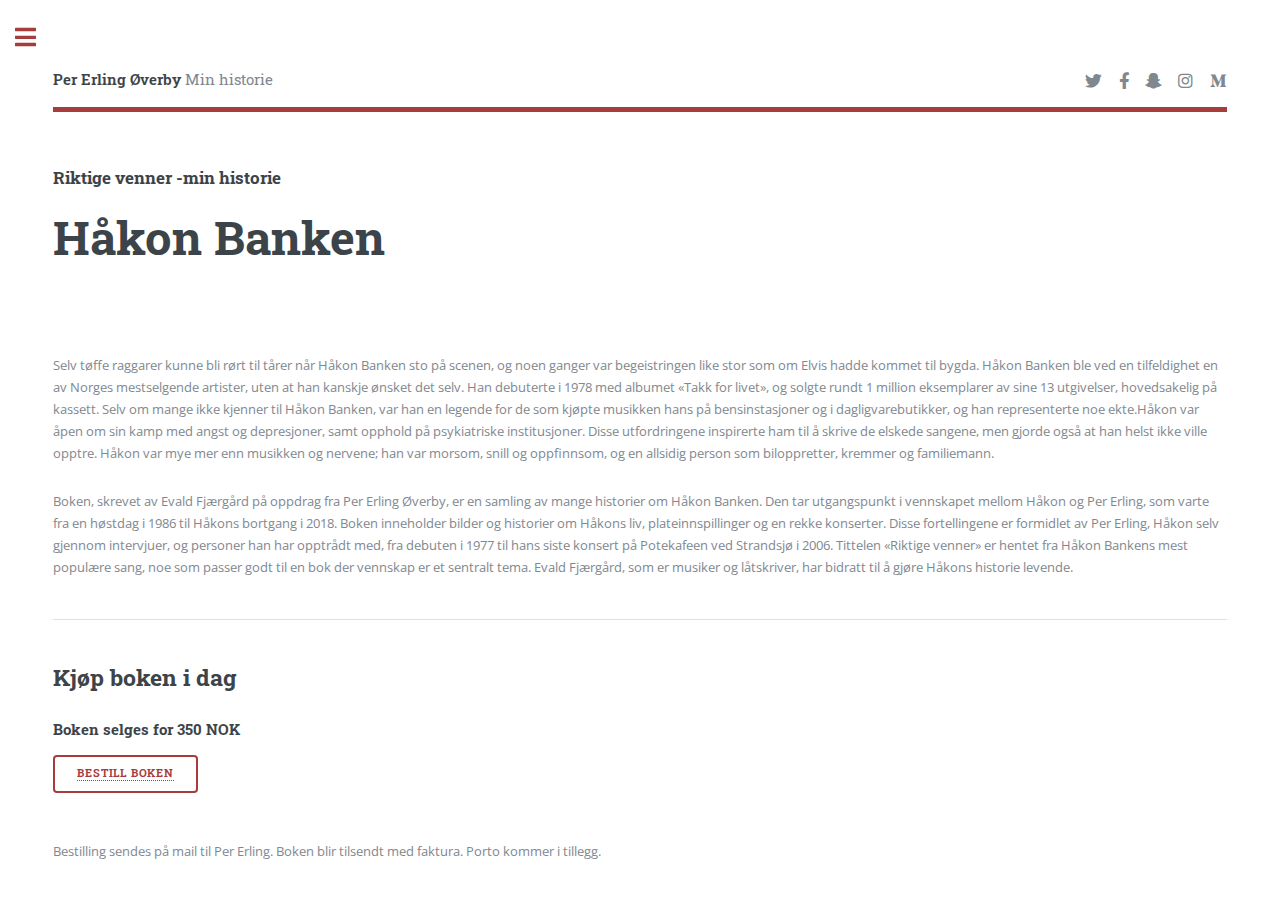
==== bok.html @ 3d4f1fcb "content" ====
<!DOCTYPE html>
<!--
	Editorial by HTML5 UP
	html5up.net | @ajlkn
	Free for personal and commercial use under the CCA 3.0 license (html5up.net/license)
-->
<html>
  <head>
    <title>Riktige venner - min historie</title>
    <meta charset="utf-8" />
    <meta
      name="viewport"
      content="width=device-width, initial-scale=1, user-scalable=no"
    />
    <link rel="stylesheet" href="assets/css/main.css" />
    <script src="./assets/js/header.js"></script>
  </head>
  <body class="is-preload">
    <!-- Wrapper -->
    <div id="wrapper">
      <!-- Main -->
      <div id="main">
        <div class="inner">
          <!-- Header -->
          <header id="header">
            <a href="index.html" class="logo"
              ><strong>Per Erling Øverby </strong> Min historie</a
            >
            <ul class="icons">
              <li>
                <a href="#" class="icon brands fa-twitter"
                  ><span class="label">Twitter</span></a
                >
              </li>
              <li>
                <a href="#" class="icon brands fa-facebook-f"
                  ><span class="label">Facebook</span></a
                >
              </li>
              <li>
                <a href="#" class="icon brands fa-snapchat-ghost"
                  ><span class="label">Snapchat</span></a
                >
              </li>
              <li>
                <a href="#" class="icon brands fa-instagram"
                  ><span class="label">Instagram</span></a
                >
              </li>
              <li>
                <a href="#" class="icon brands fa-medium-m"
                  ><span class="label">Medium</span></a
                >
              </li>
            </ul>
          </header>

          <!-- Content -->
          <section>
            <header class="main">
              <h3>Riktige venner -min historie</h3>
              <h1>Håkon Banken</h1>
            </header>

            <span style="width: 40%" class="image main"
              ><img
                style="width: 100%"
                src="https://www.norli.no/media/catalog/product/9/7/9788269288001_1.jpg?auto=webp&format=pjpg&width=728&height=910&fit=cover"
                alt=""
            /></span>

            <p>
              Selv tøffe raggarer kunne bli rørt til tårer når Håkon Banken sto
              på scenen, og noen ganger var begeistringen like stor som om Elvis
              hadde kommet til bygda. Håkon Banken ble ved en tilfeldighet en av
              Norges mestselgende artister, uten at han kanskje ønsket det selv.
              Han debuterte i 1978 med albumet «Takk for livet», og solgte rundt
              1 million eksemplarer av sine 13 utgivelser, hovedsakelig på
              kassett. Selv om mange ikke kjenner til Håkon Banken, var han en
              legende for de som kjøpte musikken hans på bensinstasjoner og i
              dagligvarebutikker, og han representerte noe ekte.Håkon var åpen
              om sin kamp med angst og depresjoner, samt opphold på psykiatriske
              institusjoner. Disse utfordringene inspirerte ham til å skrive de
              elskede sangene, men gjorde også at han helst ikke ville opptre.
              Håkon var mye mer enn musikken og nervene; han var morsom, snill
              og oppfinnsom, og en allsidig person som biloppretter, kremmer og
              familiemann.
            </p>
            <p>
              Boken, skrevet av Evald Fjærgård på oppdrag fra Per Erling Øverby,
              er en samling av mange historier om Håkon Banken. Den tar
              utgangspunkt i vennskapet mellom Håkon og Per Erling, som varte
              fra en høstdag i 1986 til Håkons bortgang i 2018. Boken inneholder
              bilder og historier om Håkons liv, plateinnspillinger og en rekke
              konserter. Disse fortellingene er formidlet av Per Erling, Håkon
              selv gjennom intervjuer, og personer han har opptrådt med, fra
              debuten i 1977 til hans siste konsert på Potekafeen ved Strandsjø
              i 2006. Tittelen «Riktige venner» er hentet fra Håkon Bankens mest
              populære sang, noe som passer godt til en bok der vennskap er et
              sentralt tema. Evald Fjærgård, som er musiker og låtskriver, har
              bidratt til å gjøre Håkons historie levende.
            </p>

            <hr class="major" />

            <h2>Kjøp boken i dag</h2>

            <h4>Boken selges for 350 NOK</h4>
            <button style="margin-bottom: 3rem" class="button">
              <a
                href="mailto:example@example.com?subject=Bokbestilling&body=Jeg%20bestiller%201%20eksemplar%20av%20boken.%0AFullt%20navn%3A%20%0ATelefon%3A%20%0AAdresse%3A%20"
                >Bestill boken</a
              >
            </button>
            <p>
              Bestilling sendes på mail til Per Erling. Boken blir tilsendt med
              faktura. Porto kommer i tillegg.
            </p>
          </section>
        </div>
      </div>

      <!-- Sidebar -->
      <div id="sidebar">
        <div class="inner">
          <custom-header></custom-header>
        </div>
      </div>
    </div>

    <!-- Scripts -->
    <script src="assets/js/jquery.min.js"></script>
    <script src="assets/js/browser.min.js"></script>
    <script src="assets/js/breakpoints.min.js"></script>
    <script src="assets/js/util.js"></script>
    <script src="assets/js/main.js"></script>
  </body>
</html>
---- assets/css/main.css ----
@import url(fontawesome-all.min.css);
@import url("https://fonts.googleapis.com/css?family=Open+Sans:400,600,400italic,600italic|Roboto+Slab:400,700");
/*
	Editorial by HTML5 UP
	html5up.net | @ajlkn
	Free for personal and commercial use under the CCA 3.0 license (html5up.net/license)
*/

:root {
  --primary-color: rgb(166, 60, 60);
}

html,
body,
div,
span,
applet,
object,
iframe,
h1,
h2,
h3,
h4,
h5,
h6,
p,
blockquote,
pre,
a,
abbr,
acronym,
address,
big,
cite,
code,
del,
dfn,
em,
img,
ins,
kbd,
q,
s,
samp,
small,
strike,
strong,
sub,
sup,
tt,
var,
b,
u,
i,
center,
dl,
dt,
dd,
ol,
ul,
li,
fieldset,
form,
label,
legend,
table,
caption,
tbody,
tfoot,
thead,
tr,
th,
td,
article,
aside,
canvas,
details,
embed,
figure,
figcaption,
footer,
header,
hgroup,
menu,
nav,
output,
ruby,
section,
summary,
time,
mark,
audio,
video {
  margin: 0;
  padding: 0;
  border: 0;
  font-size: 100%;
  font: inherit;
  vertical-align: baseline;
}

article,
aside,
details,
figcaption,
figure,
footer,
header,
hgroup,
menu,
nav,
section {
  display: block;
}

body {
  line-height: 1;
}

ol,
ul {
  list-style: none;
}

blockquote,
q {
  quotes: none;
}
blockquote:before,
blockquote:after,
q:before,
q:after {
  content: "";
  content: none;
}

table {
  border-collapse: collapse;
  border-spacing: 0;
}

body {
  -webkit-text-size-adjust: none;
}

mark {
  background-color: transparent;
  color: inherit;
}

input::-moz-focus-inner {
  border: 0;
  padding: 0;
}

input,
select,
textarea {
  -moz-appearance: none;
  -webkit-appearance: none;
  -ms-appearance: none;
  appearance: none;
}

/* Basic */
@-ms-viewport {
  width: device-width;
}

body {
  -ms-overflow-style: scrollbar;
}

@media screen and (max-width: 480px) {
  html,
  body {
    min-width: 320px;
  }
}

html {
  box-sizing: border-box;
}

*,
*:before,
*:after {
  box-sizing: inherit;
}

body {
  background: #ffffff;
}
body.is-preload *,
body.is-preload *:before,
body.is-preload *:after,
body.is-resizing *,
body.is-resizing *:before,
body.is-resizing *:after {
  -moz-animation: none !important;
  -webkit-animation: none !important;
  -ms-animation: none !important;
  animation: none !important;
  -moz-transition: none !important;
  -webkit-transition: none !important;
  -ms-transition: none !important;
  transition: none !important;
}

/* Type */
body,
input,
select,
textarea {
  color: #7f888f;
  font-family: "Open Sans", sans-serif;
  font-size: 13pt;
  font-weight: 400;
  line-height: 1.65;
}
@media screen and (max-width: 1680px) {
  body,
  input,
  select,
  textarea {
    font-size: 11pt;
  }
}
@media screen and (max-width: 1280px) {
  body,
  input,
  select,
  textarea {
    font-size: 10pt;
  }
}
@media screen and (max-width: 360px) {
  body,
  input,
  select,
  textarea {
    font-size: 9pt;
  }
}

a {
  -moz-transition: color 0.2s ease-in-out, border-bottom-color 0.2s ease-in-out;
  -webkit-transition: color 0.2s ease-in-out,
    border-bottom-color 0.2s ease-in-out;
  -ms-transition: color 0.2s ease-in-out, border-bottom-color 0.2s ease-in-out;
  transition: color 0.2s ease-in-out, border-bottom-color 0.2s ease-in-out;
  border-bottom: dotted 1px;
  color: var(--primary-color);
  text-decoration: none;
}
a:hover {
  border-bottom-color: var(--primary-color);
  color: var(--primary-color) !important;
}
a:hover strong {
  color: inherit;
}

strong,
b {
  color: #3d4449;
  font-weight: 600;
}

em,
i {
  font-style: italic;
}

p {
  margin: 0 0 2em 0;
}

h1,
h2,
h3,
h4,
h5,
h6 {
  color: #3d4449;
  font-family: "Roboto Slab", serif;
  font-weight: 700;
  line-height: 1.5;
  margin: 0 0 1em 0;
}
h1 a,
h2 a,
h3 a,
h4 a,
h5 a,
h6 a {
  color: inherit;
  text-decoration: none;
  border-bottom: 0;
}

h1 {
  font-size: 4em;
  margin: 0 0 0.5em 0;
  line-height: 1.3;
}

h2 {
  font-size: 1.75em;
}

h3 {
  font-size: 1.25em;
}

h4 {
  font-size: 1.1em;
}

h5 {
  font-size: 0.9em;
}

h6 {
  font-size: 0.7em;
}

@media screen and (max-width: 1680px) {
  h1 {
    font-size: 3.5em;
  }
}

@media screen and (max-width: 980px) {
  h1 {
    font-size: 3.25em;
  }
}

@media screen and (max-width: 736px) {
  h1 {
    font-size: 2em;
    line-height: 1.4;
  }
  h2 {
    font-size: 1.5em;
  }
}

sub {
  font-size: 0.8em;
  position: relative;
  top: 0.5em;
}

sup {
  font-size: 0.8em;
  position: relative;
  top: -0.5em;
}

blockquote {
  border-left: solid 3px rgba(210, 215, 217, 0.75);
  font-style: italic;
  margin: 0 0 2em 0;
  padding: 0.5em 0 0.5em 2em;
}

code {
  background: rgba(230, 235, 237, 0.25);
  border-radius: 0.375em;
  border: solid 1px rgba(210, 215, 217, 0.75);
  font-family: "Courier New", monospace;
  font-size: 0.9em;
  margin: 0 0.25em;
  padding: 0.25em 0.65em;
}

pre {
  -webkit-overflow-scrolling: touch;
  font-family: "Courier New", monospace;
  font-size: 0.9em;
  margin: 0 0 2em 0;
}
pre code {
  display: block;
  line-height: 1.75;
  padding: 1em 1.5em;
  overflow-x: auto;
}

hr {
  border: 0;
  border-bottom: solid 1px rgba(210, 215, 217, 0.75);
  margin: 2em 0;
}
hr.major {
  margin: 3em 0;
}

.align-left {
  text-align: left;
}

.align-center {
  text-align: center;
}

.align-right {
  text-align: right;
}

/* Row */
.row {
  display: flex;
  flex-wrap: wrap;
  box-sizing: border-box;
  align-items: stretch;
}
.row > * {
  box-sizing: border-box;
}
.row.gtr-uniform > * > :last-child {
  margin-bottom: 0;
}
.row.aln-left {
  justify-content: flex-start;
}
.row.aln-center {
  justify-content: center;
}
.row.aln-right {
  justify-content: flex-end;
}
.row.aln-top {
  align-items: flex-start;
}
.row.aln-middle {
  align-items: center;
}
.row.aln-bottom {
  align-items: flex-end;
}
.row > .imp {
  order: -1;
}
.row > .col-1 {
  width: 8.33333%;
}
.row > .off-1 {
  margin-left: 8.33333%;
}
.row > .col-2 {
  width: 16.66667%;
}
.row > .off-2 {
  margin-left: 16.66667%;
}
.row > .col-3 {
  width: 25%;
}
.row > .off-3 {
  margin-left: 25%;
}
.row > .col-4 {
  width: 33.33333%;
}
.row > .off-4 {
  margin-left: 33.33333%;
}
.row > .col-5 {
  width: 41.66667%;
}
.row > .off-5 {
  margin-left: 41.66667%;
}
.row > .col-6 {
  width: 50%;
}
.row > .off-6 {
  margin-left: 50%;
}
.row > .col-7 {
  width: 58.33333%;
}
.row > .off-7 {
  margin-left: 58.33333%;
}
.row > .col-8 {
  width: 66.66667%;
}
.row > .off-8 {
  margin-left: 66.66667%;
}
.row > .col-9 {
  width: 75%;
}
.row > .off-9 {
  margin-left: 75%;
}
.row > .col-10 {
  width: 83.33333%;
}
.row > .off-10 {
  margin-left: 83.33333%;
}
.row > .col-11 {
  width: 91.66667%;
}
.row > .off-11 {
  margin-left: 91.66667%;
}
.row > .col-12 {
  width: 100%;
}
.row > .off-12 {
  margin-left: 100%;
}
.row.gtr-0 {
  margin-top: 0;
  margin-left: 0em;
}
.row.gtr-0 > * {
  padding: 0 0 0 0em;
}
.row.gtr-0.gtr-uniform {
  margin-top: 0em;
}
.row.gtr-0.gtr-uniform > * {
  padding-top: 0em;
}
.row.gtr-25 {
  margin-top: 0;
  margin-left: -0.375em;
}
.row.gtr-25 > * {
  padding: 0 0 0 0.375em;
}
.row.gtr-25.gtr-uniform {
  margin-top: -0.375em;
}
.row.gtr-25.gtr-uniform > * {
  padding-top: 0.375em;
}
.row.gtr-50 {
  margin-top: 0;
  margin-left: -0.75em;
}
.row.gtr-50 > * {
  padding: 0 0 0 0.75em;
}
.row.gtr-50.gtr-uniform {
  margin-top: -0.75em;
}
.row.gtr-50.gtr-uniform > * {
  padding-top: 0.75em;
}
.row {
  margin-top: 0;
  margin-left: -1.5em;
}
.row > * {
  padding: 0 0 0 1.5em;
}
.row.gtr-uniform {
  margin-top: -1.5em;
}
.row.gtr-uniform > * {
  padding-top: 1.5em;
}
.row.gtr-150 {
  margin-top: 0;
  margin-left: -2.25em;
}
.row.gtr-150 > * {
  padding: 0 0 0 2.25em;
}
.row.gtr-150.gtr-uniform {
  margin-top: -2.25em;
}
.row.gtr-150.gtr-uniform > * {
  padding-top: 2.25em;
}
.row.gtr-200 {
  margin-top: 0;
  margin-left: -3em;
}
.row.gtr-200 > * {
  padding: 0 0 0 3em;
}
.row.gtr-200.gtr-uniform {
  margin-top: -3em;
}
.row.gtr-200.gtr-uniform > * {
  padding-top: 3em;
}
@media screen and (max-width: 1680px) {
  .row {
    display: flex;
    flex-wrap: wrap;
    box-sizing: border-box;
    align-items: stretch;
  }
  .row > * {
    box-sizing: border-box;
  }
  .row.gtr-uniform > * > :last-child {
    margin-bottom: 0;
  }
  .row.aln-left {
    justify-content: flex-start;
  }
  .row.aln-center {
    justify-content: center;
  }
  .row.aln-right {
    justify-content: flex-end;
  }
  .row.aln-top {
    align-items: flex-start;
  }
  .row.aln-middle {
    align-items: center;
  }
  .row.aln-bottom {
    align-items: flex-end;
  }
  .row > .imp-xlarge {
    order: -1;
  }
  .row > .col-1-xlarge {
    width: 8.33333%;
  }
  .row > .off-1-xlarge {
    margin-left: 8.33333%;
  }
  .row > .col-2-xlarge {
    width: 16.66667%;
  }
  .row > .off-2-xlarge {
    margin-left: 16.66667%;
  }
  .row > .col-3-xlarge {
    width: 25%;
  }
  .row > .off-3-xlarge {
    margin-left: 25%;
  }
  .row > .col-4-xlarge {
    width: 33.33333%;
  }
  .row > .off-4-xlarge {
    margin-left: 33.33333%;
  }
  .row > .col-5-xlarge {
    width: 41.66667%;
  }
  .row > .off-5-xlarge {
    margin-left: 41.66667%;
  }
  .row > .col-6-xlarge {
    width: 50%;
  }
  .row > .off-6-xlarge {
    margin-left: 50%;
  }
  .row > .col-7-xlarge {
    width: 58.33333%;
  }
  .row > .off-7-xlarge {
    margin-left: 58.33333%;
  }
  .row > .col-8-xlarge {
    width: 66.66667%;
  }
  .row > .off-8-xlarge {
    margin-left: 66.66667%;
  }
  .row > .col-9-xlarge {
    width: 75%;
  }
  .row > .off-9-xlarge {
    margin-left: 75%;
  }
  .row > .col-10-xlarge {
    width: 83.33333%;
  }
  .row > .off-10-xlarge {
    margin-left: 83.33333%;
  }
  .row > .col-11-xlarge {
    width: 91.66667%;
  }
  .row > .off-11-xlarge {
    margin-left: 91.66667%;
  }
  .row > .col-12-xlarge {
    width: 100%;
  }
  .row > .off-12-xlarge {
    margin-left: 100%;
  }
  .row.gtr-0 {
    margin-top: 0;
    margin-left: 0em;
  }
  .row.gtr-0 > * {
    padding: 0 0 0 0em;
  }
  .row.gtr-0.gtr-uniform {
    margin-top: 0em;
  }
  .row.gtr-0.gtr-uniform > * {
    padding-top: 0em;
  }
  .row.gtr-25 {
    margin-top: 0;
    margin-left: -0.375em;
  }
  .row.gtr-25 > * {
    padding: 0 0 0 0.375em;
  }
  .row.gtr-25.gtr-uniform {
    margin-top: -0.375em;
  }
  .row.gtr-25.gtr-uniform > * {
    padding-top: 0.375em;
  }
  .row.gtr-50 {
    margin-top: 0;
    margin-left: -0.75em;
  }
  .row.gtr-50 > * {
    padding: 0 0 0 0.75em;
  }
  .row.gtr-50.gtr-uniform {
    margin-top: -0.75em;
  }
  .row.gtr-50.gtr-uniform > * {
    padding-top: 0.75em;
  }
  .row {
    margin-top: 0;
    margin-left: -1.5em;
  }
  .row > * {
    padding: 0 0 0 1.5em;
  }
  .row.gtr-uniform {
    margin-top: -1.5em;
  }
  .row.gtr-uniform > * {
    padding-top: 1.5em;
  }
  .row.gtr-150 {
    margin-top: 0;
    margin-left: -2.25em;
  }
  .row.gtr-150 > * {
    padding: 0 0 0 2.25em;
  }
  .row.gtr-150.gtr-uniform {
    margin-top: -2.25em;
  }
  .row.gtr-150.gtr-uniform > * {
    padding-top: 2.25em;
  }
  .row.gtr-200 {
    margin-top: 0;
    margin-left: -3em;
  }
  .row.gtr-200 > * {
    padding: 0 0 0 3em;
  }
  .row.gtr-200.gtr-uniform {
    margin-top: -3em;
  }
  .row.gtr-200.gtr-uniform > * {
    padding-top: 3em;
  }
}
@media screen and (max-width: 1280px) {
  .row {
    display: flex;
    flex-wrap: wrap;
    box-sizing: border-box;
    align-items: stretch;
  }
  .row > * {
    box-sizing: border-box;
  }
  .row.gtr-uniform > * > :last-child {
    margin-bottom: 0;
  }
  .row.aln-left {
    justify-content: flex-start;
  }
  .row.aln-center {
    justify-content: center;
  }
  .row.aln-right {
    justify-content: flex-end;
  }
  .row.aln-top {
    align-items: flex-start;
  }
  .row.aln-middle {
    align-items: center;
  }
  .row.aln-bottom {
    align-items: flex-end;
  }
  .row > .imp-large {
    order: -1;
  }
  .row > .col-1-large {
    width: 8.33333%;
  }
  .row > .off-1-large {
    margin-left: 8.33333%;
  }
  .row > .col-2-large {
    width: 16.66667%;
  }
  .row > .off-2-large {
    margin-left: 16.66667%;
  }
  .row > .col-3-large {
    width: 25%;
  }
  .row > .off-3-large {
    margin-left: 25%;
  }
  .row > .col-4-large {
    width: 33.33333%;
  }
  .row > .off-4-large {
    margin-left: 33.33333%;
  }
  .row > .col-5-large {
    width: 41.66667%;
  }
  .row > .off-5-large {
    margin-left: 41.66667%;
  }
  .row > .col-6-large {
    width: 50%;
  }
  .row > .off-6-large {
    margin-left: 50%;
  }
  .row > .col-7-large {
    width: 58.33333%;
  }
  .row > .off-7-large {
    margin-left: 58.33333%;
  }
  .row > .col-8-large {
    width: 66.66667%;
  }
  .row > .off-8-large {
    margin-left: 66.66667%;
  }
  .row > .col-9-large {
    width: 75%;
  }
  .row > .off-9-large {
    margin-left: 75%;
  }
  .row > .col-10-large {
    width: 83.33333%;
  }
  .row > .off-10-large {
    margin-left: 83.33333%;
  }
  .row > .col-11-large {
    width: 91.66667%;
  }
  .row > .off-11-large {
    margin-left: 91.66667%;
  }
  .row > .col-12-large {
    width: 100%;
  }
  .row > .off-12-large {
    margin-left: 100%;
  }
  .row.gtr-0 {
    margin-top: 0;
    margin-left: 0em;
  }
  .row.gtr-0 > * {
    padding: 0 0 0 0em;
  }
  .row.gtr-0.gtr-uniform {
    margin-top: 0em;
  }
  .row.gtr-0.gtr-uniform > * {
    padding-top: 0em;
  }
  .row.gtr-25 {
    margin-top: 0;
    margin-left: -0.375em;
  }
  .row.gtr-25 > * {
    padding: 0 0 0 0.375em;
  }
  .row.gtr-25.gtr-uniform {
    margin-top: -0.375em;
  }
  .row.gtr-25.gtr-uniform > * {
    padding-top: 0.375em;
  }
  .row.gtr-50 {
    margin-top: 0;
    margin-left: -0.75em;
  }
  .row.gtr-50 > * {
    padding: 0 0 0 0.75em;
  }
  .row.gtr-50.gtr-uniform {
    margin-top: -0.75em;
  }
  .row.gtr-50.gtr-uniform > * {
    padding-top: 0.75em;
  }
  .row {
    margin-top: 0;
    margin-left: -1.5em;
  }
  .row > * {
    padding: 0 0 0 1.5em;
  }
  .row.gtr-uniform {
    margin-top: -1.5em;
  }
  .row.gtr-uniform > * {
    padding-top: 1.5em;
  }
  .row.gtr-150 {
    margin-top: 0;
    margin-left: -2.25em;
  }
  .row.gtr-150 > * {
    padding: 0 0 0 2.25em;
  }
  .row.gtr-150.gtr-uniform {
    margin-top: -2.25em;
  }
  .row.gtr-150.gtr-uniform > * {
    padding-top: 2.25em;
  }
  .row.gtr-200 {
    margin-top: 0;
    margin-left: -3em;
  }
  .row.gtr-200 > * {
    padding: 0 0 0 3em;
  }
  .row.gtr-200.gtr-uniform {
    margin-top: -3em;
  }
  .row.gtr-200.gtr-uniform > * {
    padding-top: 3em;
  }
}
@media screen and (max-width: 980px) {
  .row {
    display: flex;
    flex-wrap: wrap;
    box-sizing: border-box;
    align-items: stretch;
  }
  .row > * {
    box-sizing: border-box;
  }
  .row.gtr-uniform > * > :last-child {
    margin-bottom: 0;
  }
  .row.aln-left {
    justify-content: flex-start;
  }
  .row.aln-center {
    justify-content: center;
  }
  .row.aln-right {
    justify-content: flex-end;
  }
  .row.aln-top {
    align-items: flex-start;
  }
  .row.aln-middle {
    align-items: center;
  }
  .row.aln-bottom {
    align-items: flex-end;
  }
  .row > .imp-medium {
    order: -1;
  }
  .row > .col-1-medium {
    width: 8.33333%;
  }
  .row > .off-1-medium {
    margin-left: 8.33333%;
  }
  .row > .col-2-medium {
    width: 16.66667%;
  }
  .row > .off-2-medium {
    margin-left: 16.66667%;
  }
  .row > .col-3-medium {
    width: 25%;
  }
  .row > .off-3-medium {
    margin-left: 25%;
  }
  .row > .col-4-medium {
    width: 33.33333%;
  }
  .row > .off-4-medium {
    margin-left: 33.33333%;
  }
  .row > .col-5-medium {
    width: 41.66667%;
  }
  .row > .off-5-medium {
    margin-left: 41.66667%;
  }
  .row > .col-6-medium {
    width: 50%;
  }
  .row > .off-6-medium {
    margin-left: 50%;
  }
  .row > .col-7-medium {
    width: 58.33333%;
  }
  .row > .off-7-medium {
    margin-left: 58.33333%;
  }
  .row > .col-8-medium {
    width: 66.66667%;
  }
  .row > .off-8-medium {
    margin-left: 66.66667%;
  }
  .row > .col-9-medium {
    width: 75%;
  }
  .row > .off-9-medium {
    margin-left: 75%;
  }
  .row > .col-10-medium {
    width: 83.33333%;
  }
  .row > .off-10-medium {
    margin-left: 83.33333%;
  }
  .row > .col-11-medium {
    width: 91.66667%;
  }
  .row > .off-11-medium {
    margin-left: 91.66667%;
  }
  .row > .col-12-medium {
    width: 100%;
  }
  .row > .off-12-medium {
    margin-left: 100%;
  }
  .row.gtr-0 {
    margin-top: 0;
    margin-left: 0em;
  }
  .row.gtr-0 > * {
    padding: 0 0 0 0em;
  }
  .row.gtr-0.gtr-uniform {
    margin-top: 0em;
  }
  .row.gtr-0.gtr-uniform > * {
    padding-top: 0em;
  }
  .row.gtr-25 {
    margin-top: 0;
    margin-left: -0.375em;
  }
  .row.gtr-25 > * {
    padding: 0 0 0 0.375em;
  }
  .row.gtr-25.gtr-uniform {
    margin-top: -0.375em;
  }
  .row.gtr-25.gtr-uniform > * {
    padding-top: 0.375em;
  }
  .row.gtr-50 {
    margin-top: 0;
    margin-left: -0.75em;
  }
  .row.gtr-50 > * {
    padding: 0 0 0 0.75em;
  }
  .row.gtr-50.gtr-uniform {
    margin-top: -0.75em;
  }
  .row.gtr-50.gtr-uniform > * {
    padding-top: 0.75em;
  }
  .row {
    margin-top: 0;
    margin-left: -1.5em;
  }
  .row > * {
    padding: 0 0 0 1.5em;
  }
  .row.gtr-uniform {
    margin-top: -1.5em;
  }
  .row.gtr-uniform > * {
    padding-top: 1.5em;
  }
  .row.gtr-150 {
    margin-top: 0;
    margin-left: -2.25em;
  }
  .row.gtr-150 > * {
    padding: 0 0 0 2.25em;
  }
  .row.gtr-150.gtr-uniform {
    margin-top: -2.25em;
  }
  .row.gtr-150.gtr-uniform > * {
    padding-top: 2.25em;
  }
  .row.gtr-200 {
    margin-top: 0;
    margin-left: -3em;
  }
  .row.gtr-200 > * {
    padding: 0 0 0 3em;
  }
  .row.gtr-200.gtr-uniform {
    margin-top: -3em;
  }
  .row.gtr-200.gtr-uniform > * {
    padding-top: 3em;
  }
}
@media screen and (max-width: 736px) {
  .row {
    display: flex;
    flex-wrap: wrap;
    box-sizing: border-box;
    align-items: stretch;
  }
  .row > * {
    box-sizing: border-box;
  }
  .row.gtr-uniform > * > :last-child {
    margin-bottom: 0;
  }
  .row.aln-left {
    justify-content: flex-start;
  }
  .row.aln-center {
    justify-content: center;
  }
  .row.aln-right {
    justify-content: flex-end;
  }
  .row.aln-top {
    align-items: flex-start;
  }
  .row.aln-middle {
    align-items: center;
  }
  .row.aln-bottom {
    align-items: flex-end;
  }
  .row > .imp-small {
    order: -1;
  }
  .row > .col-1-small {
    width: 8.33333%;
  }
  .row > .off-1-small {
    margin-left: 8.33333%;
  }
  .row > .col-2-small {
    width: 16.66667%;
  }
  .row > .off-2-small {
    margin-left: 16.66667%;
  }
  .row > .col-3-small {
    width: 25%;
  }
  .row > .off-3-small {
    margin-left: 25%;
  }
  .row > .col-4-small {
    width: 33.33333%;
  }
  .row > .off-4-small {
    margin-left: 33.33333%;
  }
  .row > .col-5-small {
    width: 41.66667%;
  }
  .row > .off-5-small {
    margin-left: 41.66667%;
  }
  .row > .col-6-small {
    width: 50%;
  }
  .row > .off-6-small {
    margin-left: 50%;
  }
  .row > .col-7-small {
    width: 58.33333%;
  }
  .row > .off-7-small {
    margin-left: 58.33333%;
  }
  .row > .col-8-small {
    width: 66.66667%;
  }
  .row > .off-8-small {
    margin-left: 66.66667%;
  }
  .row > .col-9-small {
    width: 75%;
  }
  .row > .off-9-small {
    margin-left: 75%;
  }
  .row > .col-10-small {
    width: 83.33333%;
  }
  .row > .off-10-small {
    margin-left: 83.33333%;
  }
  .row > .col-11-small {
    width: 91.66667%;
  }
  .row > .off-11-small {
    margin-left: 91.66667%;
  }
  .row > .col-12-small {
    width: 100%;
  }
  .row > .off-12-small {
    margin-left: 100%;
  }
  .row.gtr-0 {
    margin-top: 0;
    margin-left: 0em;
  }
  .row.gtr-0 > * {
    padding: 0 0 0 0em;
  }
  .row.gtr-0.gtr-uniform {
    margin-top: 0em;
  }
  .row.gtr-0.gtr-uniform > * {
    padding-top: 0em;
  }
  .row.gtr-25 {
    margin-top: 0;
    margin-left: -0.375em;
  }
  .row.gtr-25 > * {
    padding: 0 0 0 0.375em;
  }
  .row.gtr-25.gtr-uniform {
    margin-top: -0.375em;
  }
  .row.gtr-25.gtr-uniform > * {
    padding-top: 0.375em;
  }
  .row.gtr-50 {
    margin-top: 0;
    margin-left: -0.75em;
  }
  .row.gtr-50 > * {
    padding: 0 0 0 0.75em;
  }
  .row.gtr-50.gtr-uniform {
    margin-top: -0.75em;
  }
  .row.gtr-50.gtr-uniform > * {
    padding-top: 0.75em;
  }
  .row {
    margin-top: 0;
    margin-left: -1.5em;
  }
  .row > * {
    padding: 0 0 0 1.5em;
  }
  .row.gtr-uniform {
    margin-top: -1.5em;
  }
  .row.gtr-uniform > * {
    padding-top: 1.5em;
  }
  .row.gtr-150 {
    margin-top: 0;
    margin-left: -2.25em;
  }
  .row.gtr-150 > * {
    padding: 0 0 0 2.25em;
  }
  .row.gtr-150.gtr-uniform {
    margin-top: -2.25em;
  }
  .row.gtr-150.gtr-uniform > * {
    padding-top: 2.25em;
  }
  .row.gtr-200 {
    margin-top: 0;
    margin-left: -3em;
  }
  .row.gtr-200 > * {
    padding: 0 0 0 3em;
  }
  .row.gtr-200.gtr-uniform {
    margin-top: -3em;
  }
  .row.gtr-200.gtr-uniform > * {
    padding-top: 3em;
  }
}
@media screen and (max-width: 480px) {
  .row {
    display: flex;
    flex-wrap: wrap;
    box-sizing: border-box;
    align-items: stretch;
  }
  .row > * {
    box-sizing: border-box;
  }
  .row.gtr-uniform > * > :last-child {
    margin-bottom: 0;
  }
  .row.aln-left {
    justify-content: flex-start;
  }
  .row.aln-center {
    justify-content: center;
  }
  .row.aln-right {
    justify-content: flex-end;
  }
  .row.aln-top {
    align-items: flex-start;
  }
  .row.aln-middle {
    align-items: center;
  }
  .row.aln-bottom {
    align-items: flex-end;
  }
  .row > .imp-xsmall {
    order: -1;
  }
  .row > .col-1-xsmall {
    width: 8.33333%;
  }
  .row > .off-1-xsmall {
    margin-left: 8.33333%;
  }
  .row > .col-2-xsmall {
    width: 16.66667%;
  }
  .row > .off-2-xsmall {
    margin-left: 16.66667%;
  }
  .row > .col-3-xsmall {
    width: 25%;
  }
  .row > .off-3-xsmall {
    margin-left: 25%;
  }
  .row > .col-4-xsmall {
    width: 33.33333%;
  }
  .row > .off-4-xsmall {
    margin-left: 33.33333%;
  }
  .row > .col-5-xsmall {
    width: 41.66667%;
  }
  .row > .off-5-xsmall {
    margin-left: 41.66667%;
  }
  .row > .col-6-xsmall {
    width: 50%;
  }
  .row > .off-6-xsmall {
    margin-left: 50%;
  }
  .row > .col-7-xsmall {
    width: 58.33333%;
  }
  .row > .off-7-xsmall {
    margin-left: 58.33333%;
  }
  .row > .col-8-xsmall {
    width: 66.66667%;
  }
  .row > .off-8-xsmall {
    margin-left: 66.66667%;
  }
  .row > .col-9-xsmall {
    width: 75%;
  }
  .row > .off-9-xsmall {
    margin-left: 75%;
  }
  .row > .col-10-xsmall {
    width: 83.33333%;
  }
  .row > .off-10-xsmall {
    margin-left: 83.33333%;
  }
  .row > .col-11-xsmall {
    width: 91.66667%;
  }
  .row > .off-11-xsmall {
    margin-left: 91.66667%;
  }
  .row > .col-12-xsmall {
    width: 100%;
  }
  .row > .off-12-xsmall {
    margin-left: 100%;
  }
  .row.gtr-0 {
    margin-top: 0;
    margin-left: 0em;
  }
  .row.gtr-0 > * {
    padding: 0 0 0 0em;
  }
  .row.gtr-0.gtr-uniform {
    margin-top: 0em;
  }
  .row.gtr-0.gtr-uniform > * {
    padding-top: 0em;
  }
  .row.gtr-25 {
    margin-top: 0;
    margin-left: -0.375em;
  }
  .row.gtr-25 > * {
    padding: 0 0 0 0.375em;
  }
  .row.gtr-25.gtr-uniform {
    margin-top: -0.375em;
  }
  .row.gtr-25.gtr-uniform > * {
    padding-top: 0.375em;
  }
  .row.gtr-50 {
    margin-top: 0;
    margin-left: -0.75em;
  }
  .row.gtr-50 > * {
    padding: 0 0 0 0.75em;
  }
  .row.gtr-50.gtr-uniform {
    margin-top: -0.75em;
  }
  .row.gtr-50.gtr-uniform > * {
    padding-top: 0.75em;
  }
  .row {
    margin-top: 0;
    margin-left: -1.5em;
  }
  .row > * {
    padding: 0 0 0 1.5em;
  }
  .row.gtr-uniform {
    margin-top: -1.5em;
  }
  .row.gtr-uniform > * {
    padding-top: 1.5em;
  }
  .row.gtr-150 {
    margin-top: 0;
    margin-left: -2.25em;
  }
  .row.gtr-150 > * {
    padding: 0 0 0 2.25em;
  }
  .row.gtr-150.gtr-uniform {
    margin-top: -2.25em;
  }
  .row.gtr-150.gtr-uniform > * {
    padding-top: 2.25em;
  }
  .row.gtr-200 {
    margin-top: 0;
    margin-left: -3em;
  }
  .row.gtr-200 > * {
    padding: 0 0 0 3em;
  }
  .row.gtr-200.gtr-uniform {
    margin-top: -3em;
  }
  .row.gtr-200.gtr-uniform > * {
    padding-top: 3em;
  }
}

/* Section/Article */
section.special,
article.special {
  text-align: center;
}

header p {
  font-family: "Roboto Slab", serif;
  font-size: 1em;
  font-weight: 400;
  letter-spacing: 0.075em;
  margin-top: -0.5em;
  text-transform: uppercase;
}

header.major > :last-child {
  border-bottom: solid 3px var(--primary-color);
  display: inline-block;
  margin: 0 0 2em 0;
  padding: 0 0.75em 0.5em 0;
}

header.main > :last-child {
  margin: 0 0 1em 0;
}

/* Form */
form {
  margin: 0 0 2em 0;
}

label {
  color: #3d4449;
  display: block;
  font-size: 0.9em;
  font-weight: 600;
  margin: 0 0 1em 0;
}

input[type="text"],
input[type="password"],
input[type="email"],
input[type="tel"],
input[type="search"],
input[type="url"],
select,
textarea {
  -moz-appearance: none;
  -webkit-appearance: none;
  -ms-appearance: none;
  appearance: none;
  background: #ffffff;
  border-radius: 0.375em;
  border: none;
  border: solid 1px rgba(210, 215, 217, 0.75);
  color: inherit;
  display: block;
  outline: 0;
  padding: 0 1em;
  text-decoration: none;
  width: 100%;
}
input[type="text"]:invalid,
input[type="password"]:invalid,
input[type="email"]:invalid,
input[type="tel"]:invalid,
input[type="search"]:invalid,
input[type="url"]:invalid,
select:invalid,
textarea:invalid {
  box-shadow: none;
}
input[type="text"]:focus,
input[type="password"]:focus,
input[type="email"]:focus,
input[type="tel"]:focus,
input[type="search"]:focus,
input[type="url"]:focus,
select:focus,
textarea:focus {
  border-color: var(--primary-color);
  box-shadow: 0 0 0 1px var(--primary-color);
}

select {
  background-image: url("data:image/svg+xml;charset=utf8,%3Csvg xmlns='http://www.w3.org/2000/svg' width='40' height='40' preserveAspectRatio='none' viewBox='0 0 40 40'%3E%3Cpath d='M9.4,12.3l10.4,10.4l10.4-10.4c0.2-0.2,0.5-0.4,0.9-0.4c0.3,0,0.6,0.1,0.9,0.4l3.3,3.3c0.2,0.2,0.4,0.5,0.4,0.9 c0,0.4-0.1,0.6-0.4,0.9L20.7,31.9c-0.2,0.2-0.5,0.4-0.9,0.4c-0.3,0-0.6-0.1-0.9-0.4L4.3,17.3c-0.2-0.2-0.4-0.5-0.4-0.9 c0-0.4,0.1-0.6,0.4-0.9l3.3-3.3c0.2-0.2,0.5-0.4,0.9-0.4S9.1,12.1,9.4,12.3z' fill='rgba(210, 215, 217, 0.75)' /%3E%3C/svg%3E");
  background-size: 1.25em;
  background-repeat: no-repeat;
  background-position: calc(100% - 1em) center;
  height: 2.75em;
  padding-right: 2.75em;
  text-overflow: ellipsis;
}
select option {
  color: #3d4449;
  background: #ffffff;
}
select:focus::-ms-value {
  background-color: transparent;
}
select::-ms-expand {
  display: none;
}

input[type="text"],
input[type="password"],
input[type="email"],
input[type="tel"],
input[type="search"],
input[type="url"],
select {
  height: 2.75em;
}

textarea {
  padding: 0.75em 1em;
}

input[type="checkbox"],
input[type="radio"] {
  -moz-appearance: none;
  -webkit-appearance: none;
  -ms-appearance: none;
  appearance: none;
  display: block;
  float: left;
  margin-right: -2em;
  opacity: 0;
  width: 1em;
  z-index: -1;
}
input[type="checkbox"] + label,
input[type="radio"] + label {
  text-decoration: none;
  color: #7f888f;
  cursor: pointer;
  display: inline-block;
  font-size: 1em;
  font-weight: 400;
  padding-left: 2.4em;
  padding-right: 0.75em;
  position: relative;
}
input[type="checkbox"] + label:before,
input[type="radio"] + label:before {
  -moz-osx-font-smoothing: grayscale;
  -webkit-font-smoothing: antialiased;
  display: inline-block;
  font-style: normal;
  font-variant: normal;
  text-rendering: auto;
  line-height: 1;
  text-transform: none !important;
  font-family: "Font Awesome 5 Free";
  font-weight: 900;
}
input[type="checkbox"] + label:before,
input[type="radio"] + label:before {
  background: #ffffff;
  border-radius: 0.375em;
  border: solid 1px rgba(210, 215, 217, 0.75);
  content: "";
  display: inline-block;
  font-size: 0.8em;
  height: 2.0625em;
  left: 0;
  line-height: 2.0625em;
  position: absolute;
  text-align: center;
  top: 0;
  width: 2.0625em;
}
input[type="checkbox"]:checked + label:before,
input[type="radio"]:checked + label:before {
  background: #3d4449;
  border-color: #3d4449;
  color: #ffffff;
  content: "\f00c";
}
input[type="checkbox"]:focus + label:before,
input[type="radio"]:focus + label:before {
  border-color: var(--primary-color);
  box-shadow: 0 0 0 1px var(--primary-color);
}

input[type="checkbox"] + label:before {
  border-radius: 0.375em;
}

input[type="radio"] + label:before {
  border-radius: 100%;
}

::-webkit-input-placeholder {
  color: #9fa3a6 !important;
  opacity: 1;
}

:-moz-placeholder {
  color: #9fa3a6 !important;
  opacity: 1;
}

::-moz-placeholder {
  color: #9fa3a6 !important;
  opacity: 1;
}

:-ms-input-placeholder {
  color: #9fa3a6 !important;
  opacity: 1;
}

/* Box */
.box {
  border-radius: 0.375em;
  border: solid 1px rgba(210, 215, 217, 0.75);
  margin-bottom: 2em;
  padding: 1.5em;
}
.box > :last-child,
.box > :last-child > :last-child,
.box > :last-child > :last-child > :last-child {
  margin-bottom: 0;
}
.box.alt {
  border: 0;
  border-radius: 0;
  padding: 0;
}

/* Icon */
.icon {
  text-decoration: none;
  border-bottom: none;
  position: relative;
}
.icon:before {
  -moz-osx-font-smoothing: grayscale;
  -webkit-font-smoothing: antialiased;
  display: inline-block;
  font-style: normal;
  font-variant: normal;
  text-rendering: auto;
  line-height: 1;
  text-transform: none !important;
  font-family: "Font Awesome 5 Free";
  font-weight: 400;
}
.icon > .label {
  display: none;
}
.icon:before {
  line-height: inherit;
}
.icon.solid:before {
  font-weight: 900;
}
.icon.brands:before {
  font-family: "Font Awesome 5 Brands";
}

/* Image */
.image {
  border-radius: 0.375em;
  border: 0;
  display: inline-block;
  position: relative;
}
.image img {
  border-radius: 0.375em;
  display: block;
}
.image.left,
.image.right {
  max-width: 40%;
}
.image.left img,
.image.right img {
  width: 100%;
}
.image.left {
  float: left;
  padding: 0 1.5em 1em 0;
  top: 0.25em;
}
.image.right {
  float: right;
  padding: 0 0 1em 1.5em;
  top: 0.25em;
}
.image.fit {
  display: block;
  margin: 0 0 2em 0;
  width: 100%;
}
.image.fit img {
  width: 100%;
}
.image.main {
  display: block;
  margin: 0 0 3em 0;
  width: 100%;
}
.image.main img {
  width: 100%;
}

a.image {
  overflow: hidden;
}
a.image img {
  -moz-transition: -moz-transform 0.2s ease;
  -webkit-transition: -webkit-transform 0.2s ease;
  -ms-transition: -ms-transform 0.2s ease;
  transition: transform 0.2s ease;
}
a.image:hover img {
  -moz-transform: scale(1.075);
  -webkit-transform: scale(1.075);
  -ms-transform: scale(1.075);
  transform: scale(1.075);
}

/* List */
ol {
  list-style: decimal;
  margin: 0 0 2em 0;
  padding-left: 1.25em;
}
ol li {
  padding-left: 0.25em;
}

ul {
  list-style: disc;
  margin: 0 0 2em 0;
  padding-left: 1em;
}
ul li {
  padding-left: 0.5em;
}
ul.alt {
  list-style: none;
  padding-left: 0;
}
ul.alt li {
  border-top: solid 1px rgba(210, 215, 217, 0.75);
  padding: 0.5em 0;
}
ul.alt li:first-child {
  border-top: 0;
  padding-top: 0;
}

dl {
  margin: 0 0 2em 0;
}
dl dt {
  display: block;
  font-weight: 600;
  margin: 0 0 1em 0;
}
dl dd {
  margin-left: 2em;
}

/* Actions */
ul.actions {
  display: -moz-flex;
  display: -webkit-flex;
  display: -ms-flex;
  display: flex;
  cursor: default;
  list-style: none;
  margin-left: -1em;
  padding-left: 0;
}
ul.actions li {
  padding: 0 0 0 1em;
  vertical-align: middle;
}
ul.actions.special {
  -moz-justify-content: center;
  -webkit-justify-content: center;
  -ms-justify-content: center;
  justify-content: center;
  width: 100%;
  margin-left: 0;
}
ul.actions.special li:first-child {
  padding-left: 0;
}
ul.actions.stacked {
  -moz-flex-direction: column;
  -webkit-flex-direction: column;
  -ms-flex-direction: column;
  flex-direction: column;
  margin-left: 0;
}
ul.actions.stacked li {
  padding: 1.3em 0 0 0;
}
ul.actions.stacked li:first-child {
  padding-top: 0;
}
ul.actions.fit {
  width: calc(100% + 1em);
}
ul.actions.fit li {
  -moz-flex-grow: 1;
  -webkit-flex-grow: 1;
  -ms-flex-grow: 1;
  flex-grow: 1;
  -moz-flex-shrink: 1;
  -webkit-flex-shrink: 1;
  -ms-flex-shrink: 1;
  flex-shrink: 1;
  width: 100%;
}
ul.actions.fit li > * {
  width: 100%;
}
ul.actions.fit.stacked {
  width: 100%;
}

/* Icons */
ul.icons {
  cursor: default;
  list-style: none;
  padding-left: 0;
}
ul.icons li {
  display: inline-block;
  padding: 0 1em 0 0;
}
ul.icons li:last-child {
  padding-right: 0;
}
ul.icons li .icon {
  color: inherit;
}
ul.icons li .icon:before {
  font-size: 1.25em;
}

/* Contact */
ul.contact {
  list-style: none;
  padding: 0;
}
ul.contact li {
  text-decoration: none;
  border-top: solid 1px rgba(210, 215, 217, 0.75);
  margin: 1.5em 0 0 0;
  padding: 1.5em 0 0 3em;
  position: relative;
}
ul.contact li:before {
  -moz-osx-font-smoothing: grayscale;
  -webkit-font-smoothing: antialiased;
  display: inline-block;
  font-style: normal;
  font-variant: normal;
  text-rendering: auto;
  line-height: 1;
  text-transform: none !important;
  font-family: "Font Awesome 5 Free";
  font-weight: 400;
}
ul.contact li:before {
  color: var(--primary-color);
  display: inline-block;
  font-size: 1.5em;
  height: 1.125em;
  left: 0;
  line-height: 1.125em;
  position: absolute;
  text-align: center;
  top: 1em;
  width: 1.5em;
}
ul.contact li:first-child {
  border-top: 0;
  margin-top: 0;
  padding-top: 0;
}
ul.contact li:first-child:before {
  top: 0;
}
ul.contact li a {
  color: inherit;
}

/* Pagination */
ul.pagination {
  cursor: default;
  list-style: none;
  padding-left: 0;
}
ul.pagination li {
  display: inline-block;
  padding-left: 0;
  vertical-align: middle;
}
ul.pagination li > .page {
  -moz-transition: background-color 0.2s ease-in-out, color 0.2s ease-in-out;
  -webkit-transition: background-color 0.2s ease-in-out, color 0.2s ease-in-out;
  -ms-transition: background-color 0.2s ease-in-out, color 0.2s ease-in-out;
  transition: background-color 0.2s ease-in-out, color 0.2s ease-in-out;
  border-bottom: 0;
  border-radius: 0.375em;
  display: inline-block;
  font-size: 0.8em;
  font-weight: 600;
  height: 2em;
  line-height: 2em;
  margin: 0 0.125em;
  min-width: 2em;
  padding: 0 0.5em;
  text-align: center;
}
ul.pagination li > .page.active {
  background-color: var(--primary-color);
  color: #ffffff !important;
}
ul.pagination li > .page.active:hover {
  background-color: #f67878;
}
ul.pagination li > .page.active:active {
  background-color: #f45c5c;
}
ul.pagination li:first-child {
  padding-right: 0.75em;
}
ul.pagination li:last-child {
  padding-left: 0.75em;
}
@media screen and (max-width: 480px) {
  ul.pagination li:nth-child(n + 2):nth-last-child(n + 2) {
    display: none;
  }
  ul.pagination li:first-child {
    padding-right: 0;
  }
}

/* Table */
.table-wrapper {
  -webkit-overflow-scrolling: touch;
  overflow-x: auto;
}

table {
  margin: 0 0 2em 0;
  width: 100%;
}
table tbody tr {
  border: solid 1px rgba(210, 215, 217, 0.75);
  border-left: 0;
  border-right: 0;
}
table tbody tr:nth-child(2n + 1) {
  background-color: rgba(230, 235, 237, 0.25);
}
table td {
  padding: 0.75em 0.75em;
}
table th {
  color: #3d4449;
  font-size: 0.9em;
  font-weight: 600;
  padding: 0 0.75em 0.75em 0.75em;
  text-align: left;
}
table thead {
  border-bottom: solid 2px rgba(210, 215, 217, 0.75);
}
table tfoot {
  border-top: solid 2px rgba(210, 215, 217, 0.75);
}
table.alt {
  border-collapse: separate;
}
table.alt tbody tr td {
  border: solid 1px rgba(210, 215, 217, 0.75);
  border-left-width: 0;
  border-top-width: 0;
}
table.alt tbody tr td:first-child {
  border-left-width: 1px;
}
table.alt tbody tr:first-child td {
  border-top-width: 1px;
}
table.alt thead {
  border-bottom: 0;
}
table.alt tfoot {
  border-top: 0;
}

/* Button */
input[type="submit"],
input[type="reset"],
input[type="button"],
button,
.button {
  -moz-appearance: none;
  -webkit-appearance: none;
  -ms-appearance: none;
  appearance: none;
  -moz-transition: background-color 0.2s ease-in-out, color 0.2s ease-in-out;
  -webkit-transition: background-color 0.2s ease-in-out, color 0.2s ease-in-out;
  -ms-transition: background-color 0.2s ease-in-out, color 0.2s ease-in-out;
  transition: background-color 0.2s ease-in-out, color 0.2s ease-in-out;
  background-color: transparent;
  border-radius: 0.375em;
  border: 0;
  box-shadow: inset 0 0 0 2px var(--primary-color);
  color: var(--primary-color) !important;
  cursor: pointer;
  display: inline-block;
  font-family: "Roboto Slab", serif;
  font-size: 0.8em;
  font-weight: 700;
  height: 3.5em;
  letter-spacing: 0.075em;
  line-height: 3.5em;
  padding: 0 2.25em;
  text-align: center;
  text-decoration: none;
  text-transform: uppercase;
  white-space: nowrap;
}
input[type="submit"]:hover,
input[type="reset"]:hover,
input[type="button"]:hover,
button:hover,
.button:hover {
  background-color: rgba(245, 106, 106, 0.05);
}
input[type="submit"]:active,
input[type="reset"]:active,
input[type="button"]:active,
button:active,
.button:active {
  background-color: rgba(245, 106, 106, 0.15);
}
input[type="submit"].icon:before,
input[type="reset"].icon:before,
input[type="button"].icon:before,
button.icon:before,
.button.icon:before {
  margin-right: 0.5em;
}
input[type="submit"].fit,
input[type="reset"].fit,
input[type="button"].fit,
button.fit,
.button.fit {
  width: 100%;
}
input[type="submit"].small,
input[type="reset"].small,
input[type="button"].small,
button.small,
.button.small {
  font-size: 0.6em;
}
input[type="submit"].large,
input[type="reset"].large,
input[type="button"].large,
button.large,
.button.large {
  font-size: 1em;
  height: 3.65em;
  line-height: 3.65em;
}
input[type="submit"].primary,
input[type="reset"].primary,
input[type="button"].primary,
button.primary,
.button.primary {
  background-color: var(--primary-color);
  box-shadow: none;
  color: #ffffff !important;
}
input[type="submit"].primary:hover,
input[type="reset"].primary:hover,
input[type="button"].primary:hover,
button.primary:hover,
.button.primary:hover {
  background-color: #f67878;
}
input[type="submit"].primary:active,
input[type="reset"].primary:active,
input[type="button"].primary:active,
button.primary:active,
.button.primary:active {
  background-color: #f45c5c;
}
input[type="submit"].disabled,
input[type="submit"]:disabled,
input[type="reset"].disabled,
input[type="reset"]:disabled,
input[type="button"].disabled,
input[type="button"]:disabled,
button.disabled,
button:disabled,
.button.disabled,
.button:disabled {
  pointer-events: none;
  opacity: 0.25;
}

/* Mini Posts */
.mini-posts article {
  border-top: solid 1px rgba(210, 215, 217, 0.75);
  margin-top: 2em;
  padding-top: 2em;
}
.mini-posts article .image {
  display: block;
  margin: 0 0 1.5em 0;
}
.mini-posts article .image img {
  display: block;
  width: 100%;
}
.mini-posts article:first-child {
  border-top: 0;
  margin-top: 0;
  padding-top: 0;
}

/* Features */
.features {
  display: -moz-flex;
  display: -webkit-flex;
  display: -ms-flex;
  display: flex;
  -moz-flex-wrap: wrap;
  -webkit-flex-wrap: wrap;
  -ms-flex-wrap: wrap;
  flex-wrap: wrap;
  margin: 0 0 2em -3em;
  width: calc(100% + 3em);
}
.features article {
  -moz-align-items: center;
  -webkit-align-items: center;
  -ms-align-items: center;
  align-items: center;
  display: -moz-flex;
  display: -webkit-flex;
  display: -ms-flex;
  display: flex;
  margin: 0 0 3em 3em;
  position: relative;
  width: calc(50% - 3em);
}
.features article:nth-child(2n - 1) {
  margin-right: 1.5em;
}
.features article:nth-child(2n) {
  margin-left: 1.5em;
}
.features article:nth-last-child(1),
.features article:nth-last-child(2) {
  margin-bottom: 0;
}
.features article .icon {
  -moz-flex-grow: 0;
  -webkit-flex-grow: 0;
  -ms-flex-grow: 0;
  flex-grow: 0;
  -moz-flex-shrink: 0;
  -webkit-flex-shrink: 0;
  -ms-flex-shrink: 0;
  flex-shrink: 0;
  display: block;
  height: 10em;
  line-height: 10em;
  margin: 0 2em 0 0;
  text-align: center;
  width: 10em;
}
.features article .icon:before {
  color: var(--primary-color);
  font-size: 2.75rem;
  position: relative;
  top: 0.05em;
}
.features article .icon:after {
  -moz-transform: rotate(45deg);
  -webkit-transform: rotate(45deg);
  -ms-transform: rotate(45deg);
  transform: rotate(45deg);
  border-radius: 0.25rem;
  border: solid 2px rgba(210, 215, 217, 0.75);
  content: "";
  display: block;
  height: 7em;
  left: 50%;
  margin: -3.5em 0 0 -3.5em;
  position: absolute;
  top: 50%;
  width: 7em;
}
.features article .content {
  -moz-flex-grow: 1;
  -webkit-flex-grow: 1;
  -ms-flex-grow: 1;
  flex-grow: 1;
  -moz-flex-shrink: 1;
  -webkit-flex-shrink: 1;
  -ms-flex-shrink: 1;
  flex-shrink: 1;
  width: 100%;
}
.features article .content > :last-child {
  margin-bottom: 0;
}
@media screen and (max-width: 980px) {
  .features {
    margin: 0 0 2em 0;
    width: 100%;
  }
  .features article {
    margin: 0 0 3em 0;
    width: 100%;
  }
  .features article:nth-child(2n - 1) {
    margin-right: 0;
  }
  .features article:nth-child(2n) {
    margin-left: 0;
  }
  .features article:nth-last-child(1),
  .features article:nth-last-child(2) {
    margin-bottom: 3em;
  }
  .features article:last-child {
    margin-bottom: 0;
  }
  .features article .icon {
    height: 8em;
    line-height: 8em;
    width: 8em;
  }
  .features article .icon:before {
    font-size: 2.25rem;
  }
  .features article .icon:after {
    height: 6em;
    margin: -3em 0 0 -3em;
    width: 6em;
  }
}
@media screen and (max-width: 480px) {
  .features article {
    -moz-flex-direction: column;
    -webkit-flex-direction: column;
    -ms-flex-direction: column;
    flex-direction: column;
    -moz-align-items: -moz-flex-start;
    -webkit-align-items: -webkit-flex-start;
    -ms-align-items: -ms-flex-start;
    align-items: flex-start;
  }
  .features article .icon {
    height: 6em;
    line-height: 6em;
    margin: 0 0 1.5em 0;
    width: 6em;
  }
  .features article .icon:before {
    font-size: 1.5rem;
  }
  .features article .icon:after {
    height: 4em;
    margin: -2em 0 0 -2em;
    width: 4em;
  }
}
@media screen and (max-width: 480px) {
  .features article .icon:before {
    font-size: 1.25rem;
  }
}

/* Posts */
.posts {
  display: -moz-flex;
  display: -webkit-flex;
  display: -ms-flex;
  display: flex;
  -moz-flex-wrap: wrap;
  -webkit-flex-wrap: wrap;
  -ms-flex-wrap: wrap;
  flex-wrap: wrap;
  margin: 0 0 2em -6em;
  width: calc(100% + 6em);
}
.posts article {
  -moz-flex-grow: 0;
  -webkit-flex-grow: 0;
  -ms-flex-grow: 0;
  flex-grow: 0;
  -moz-flex-shrink: 1;
  -webkit-flex-shrink: 1;
  -ms-flex-shrink: 1;
  flex-shrink: 1;
  margin: 0 0 6em 6em;
  position: relative;
  width: calc(33.33333% - 6em);
}
.posts article:before {
  background: rgba(210, 215, 217, 0.75);
  content: "";
  display: block;
  height: calc(100% + 6em);
  left: -3em;
  position: absolute;
  top: 0;
  width: 1px;
}
.posts article:after {
  background: rgba(210, 215, 217, 0.75);
  bottom: -3em;
  content: "";
  display: block;
  height: 1px;
  position: absolute;
  right: 0;
  width: calc(100% + 6em);
}
.posts article > :last-child {
  margin-bottom: 0;
}
.posts article .image {
  display: block;
  margin: 0 0 2em 0;
}
.posts article .image img {
  display: block;
  width: 100%;
}
@media screen and (min-width: 1681px) {
  .posts article:nth-child(3n + 1):before {
    display: none;
  }
  .posts article:nth-child(3n + 1):after {
    width: 100%;
  }
  .posts article:nth-last-child(1),
  .posts article:nth-last-child(2),
  .posts article:nth-last-child(3) {
    margin-bottom: 0;
  }
  .posts article:nth-last-child(1):before,
  .posts article:nth-last-child(2):before,
  .posts article:nth-last-child(3):before {
    height: 100%;
  }
  .posts article:nth-last-child(1):after,
  .posts article:nth-last-child(2):after,
  .posts article:nth-last-child(3):after {
    display: none;
  }
}
@media screen and (max-width: 1680px) {
  .posts article {
    width: calc(50% - 6em);
  }
  .posts article:nth-last-child(3) {
    margin-bottom: 6em;
  }
}
@media screen and (min-width: 481px) and (max-width: 1680px) {
  .posts article:nth-child(2n + 1):before {
    display: none;
  }
  .posts article:nth-child(2n + 1):after {
    width: 100%;
  }
  .posts article:nth-last-child(1),
  .posts article:nth-last-child(2) {
    margin-bottom: 0;
  }
  .posts article:nth-last-child(1):before,
  .posts article:nth-last-child(2):before {
    height: 100%;
  }
  .posts article:nth-last-child(1):after,
  .posts article:nth-last-child(2):after {
    display: none;
  }
}
@media screen and (max-width: 736px) {
  .posts {
    margin: 0 0 2em -4.5em;
    width: calc(100% + 4.5em);
  }
  .posts article {
    margin: 0 0 4.5em 4.5em;
    width: calc(50% - 4.5em);
  }
  .posts article:before {
    height: calc(100% + 4.5em);
    left: -2.25em;
  }
  .posts article:after {
    bottom: -2.25em;
    width: calc(100% + 4.5em);
  }
  .posts article:nth-last-child(3) {
    margin-bottom: 4.5em;
  }
}
@media screen and (max-width: 480px) {
  .posts {
    margin: 0 0 2em 0;
    width: 100%;
  }
  .posts article {
    margin: 0 0 4.5em 0;
    width: 100%;
  }
  .posts article:before {
    display: none;
  }
  .posts article:after {
    width: 100%;
  }
  .posts article:last-child {
    margin-bottom: 0;
  }
  .posts article:last-child:after {
    display: none;
  }
}

/* Wrapper */
#wrapper {
  display: -moz-flex;
  display: -webkit-flex;
  display: -ms-flex;
  display: flex;
  -moz-flex-direction: row-reverse;
  -webkit-flex-direction: row-reverse;
  -ms-flex-direction: row-reverse;
  flex-direction: row-reverse;
  min-height: 100vh;
}

/* Main */
#main {
  -moz-flex-grow: 1;
  -webkit-flex-grow: 1;
  -ms-flex-grow: 1;
  flex-grow: 1;
  -moz-flex-shrink: 1;
  -webkit-flex-shrink: 1;
  -ms-flex-shrink: 1;
  flex-shrink: 1;
  width: 100%;
}
#main > .inner {
  padding: 0 6em 0.1em 6em;
  margin: 0 auto;
  max-width: 110em;
}
#main > .inner > section {
  padding: 6em 0 4em 0;
  border-top: solid 2px rgba(210, 215, 217, 0.75);
}
#main > .inner > section:first-of-type {
  border-top: 0 !important;
}
@media screen and (max-width: 1680px) {
  #main > .inner {
    padding: 0 5em 0.1em 5em;
  }
  #main > .inner > section {
    padding: 5em 0 3em 0;
  }
}
@media screen and (max-width: 1280px) {
  #main > .inner {
    padding: 0 4em 0.1em 4em;
  }
  #main > .inner > section {
    padding: 4em 0 2em 0;
  }
}
@media screen and (max-width: 736px) {
  #main > .inner {
    padding: 0 2em 0.1em 2em;
  }
  #main > .inner > section {
    padding: 3em 0 1em 0;
  }
}

/* Sidebar */
#search form {
  text-decoration: none;
  position: relative;
}
#search form:before {
  -moz-osx-font-smoothing: grayscale;
  -webkit-font-smoothing: antialiased;
  display: inline-block;
  font-style: normal;
  font-variant: normal;
  text-rendering: auto;
  line-height: 1;
  text-transform: none !important;
  font-family: "Font Awesome 5 Free";
  font-weight: 900;
}
#search form:before {
  -moz-transform: scaleX(-1);
  -webkit-transform: scaleX(-1);
  -ms-transform: scaleX(-1);
  transform: scaleX(-1);
  color: #7f888f;
  content: "\f002";
  cursor: default;
  display: block;
  font-size: 1.5em;
  height: 2em;
  line-height: 2em;
  opacity: 0.325;
  position: absolute;
  right: 0;
  text-align: center;
  top: 0;
  width: 2em;
}
#search form input[type="text"] {
  padding-right: 2.75em;
}

#sidebar {
  -moz-flex-grow: 0;
  -webkit-flex-grow: 0;
  -ms-flex-grow: 0;
  flex-grow: 0;
  -moz-flex-shrink: 0;
  -webkit-flex-shrink: 0;
  -ms-flex-shrink: 0;
  flex-shrink: 0;
  -moz-transition: margin-left 0.5s ease, box-shadow 0.5s ease;
  -webkit-transition: margin-left 0.5s ease, box-shadow 0.5s ease;
  -ms-transition: margin-left 0.5s ease, box-shadow 0.5s ease;
  transition: margin-left 0.5s ease, box-shadow 0.5s ease;
  background-color: #f5f6f7;
  font-size: 0.9em;
  position: relative;
  width: 26em;
}
#sidebar h2 {
  font-size: 1.38889em;
}
#sidebar > .inner {
  padding: 2.22222em 2.22222em 2.44444em 2.22222em;
  position: relative;
  width: 26em;
}
#sidebar > .inner > * {
  border-bottom: solid 2px rgba(210, 215, 217, 0.75);
  margin: 0 0 3.5em 0;
  padding: 0 0 3.5em 0;
}
#sidebar > .inner > * > :last-child {
  margin-bottom: 0;
}
#sidebar > .inner > *:last-child {
  border-bottom: 0;
  margin-bottom: 0;
  padding-bottom: 0;
}
#sidebar > .inner > .alt {
  background-color: #eff1f2;
  border-bottom: 0;
  margin: -2.22222em 0 4.44444em -2.22222em;
  padding: 2.22222em;
  width: calc(100% + 4.44444em);
}
#sidebar .toggle {
  text-decoration: none;
  -moz-transition: left 0.5s ease;
  -webkit-transition: left 0.5s ease;
  -ms-transition: left 0.5s ease;
  transition: left 0.5s ease;
  -webkit-tap-highlight-color: rgba(255, 255, 255, 0);
  border: 0;
  display: block;
  height: 7.5em;
  left: 26em;
  line-height: 7.5em;
  outline: 0;
  overflow: hidden;
  position: absolute;
  text-align: center;
  text-indent: -15em;
  white-space: nowrap;
  top: 0;
  width: 6em;
  z-index: 10000;
}
#sidebar .toggle:before {
  -moz-osx-font-smoothing: grayscale;
  -webkit-font-smoothing: antialiased;
  display: inline-block;
  font-style: normal;
  font-variant: normal;
  text-rendering: auto;
  line-height: 1;
  text-transform: none !important;
  font-family: "Font Awesome 5 Free";
  font-weight: 900;
}
#sidebar .toggle:before {
  content: "\f0c9";
  font-size: 2rem;
  height: inherit;
  left: 0;
  line-height: inherit;
  position: absolute;
  text-indent: 0;
  top: 0;
  width: inherit;
}
#sidebar.inactive {
  margin-left: -26em;
}
@media screen and (max-width: 1680px) {
  #sidebar {
    width: 24em;
  }
  #sidebar > .inner {
    padding: 1.66667em 1.66667em 1.33333em 1.66667em;
    width: 24em;
  }
  #sidebar > .inner > .alt {
    margin: -1.66667em 0 3.33333em -1.66667em;
    padding: 1.66667em;
    width: calc(100% + 3.33333em);
  }
  #sidebar .toggle {
    height: 6.25em;
    left: 24em;
    line-height: 6.25em;
    text-indent: 5em;
    width: 5em;
  }
  #sidebar .toggle:before {
    font-size: 1.5rem;
  }
  #sidebar.inactive {
    margin-left: -24em;
  }
}
@media screen and (max-width: 1280px) {
  #sidebar {
    box-shadow: 0 0 5em 0 rgba(0, 0, 0, 0.175);
    height: 100%;
    left: 0;
    position: fixed;
    top: 0;
    z-index: 10000;
  }
  #sidebar.inactive {
    box-shadow: none;
  }
  #sidebar > .inner {
    -webkit-overflow-scrolling: touch;
    height: 100%;
    left: 0;
    overflow-x: hidden;
    overflow-y: auto;
    position: absolute;
    top: 0;
  }
  #sidebar > .inner:after {
    content: "";
    display: block;
    height: 4em;
    width: 100%;
  }
  #sidebar .toggle {
    text-indent: 6em;
    width: 6em;
  }
  #sidebar .toggle:before {
    font-size: 1.5rem;
    margin-left: -0.4375em;
  }
  body.is-preload #sidebar {
    display: none;
  }
}
@media screen and (max-width: 736px) {
  #sidebar .toggle {
    text-indent: 7.25em;
    width: 7.25em;
  }
  #sidebar .toggle:before {
    color: #7f888f;
    margin-left: -0.0625em;
    margin-top: -0.25em;
    font-size: 1.1rem;
    z-index: 1;
  }
  #sidebar .toggle:after {
    background: rgba(222, 225, 226, 0.75);
    border-radius: 0.375em;
    content: "";
    height: 3.5em;
    left: 1em;
    position: absolute;
    top: 1em;
    width: 5em;
  }
}

/* Header */
#header {
  display: -moz-flex;
  display: -webkit-flex;
  display: -ms-flex;
  display: flex;
  border-bottom: solid 5px var(--primary-color);
  padding: 6em 0 1em 0;
  position: relative;
}
#header > * {
  -moz-flex: 1;
  -webkit-flex: 1;
  -ms-flex: 1;
  flex: 1;
  margin-bottom: 0;
}
#header .logo {
  border-bottom: 0;
  color: inherit;
  font-family: "Roboto Slab", serif;
  font-size: 1.125em;
}
#header .icons {
  text-align: right;
}
@media screen and (max-width: 1680px) {
  #header {
    padding-top: 5em;
  }
}
@media screen and (max-width: 736px) {
  #header {
    padding-top: 6.5em;
  }
  #header .logo {
    font-size: 1.25em;
    margin: 0;
  }
  #header .icons {
    height: 5em;
    line-height: 5em;
    position: absolute;
    right: -0.5em;
    top: 0;
  }
}

/* Banner */
#banner {
  padding: 6em 0 4em 0;
  display: -moz-flex;
  display: -webkit-flex;
  display: -ms-flex;
  display: flex;
}
#banner h1 {
  margin-top: -0.125em;
}
#banner .content {
  -moz-flex-grow: 1;
  -webkit-flex-grow: 1;
  -ms-flex-grow: 1;
  flex-grow: 1;
  -moz-flex-shrink: 1;
  -webkit-flex-shrink: 1;
  -ms-flex-shrink: 1;
  flex-shrink: 1;
  width: 50%;
}
#banner .image {
  -moz-flex-grow: 0;
  -webkit-flex-grow: 0;
  -ms-flex-grow: 0;
  flex-grow: 0;
  -moz-flex-shrink: 0;
  -webkit-flex-shrink: 0;
  -ms-flex-shrink: 0;
  flex-shrink: 0;
  display: block;
  margin: 0 0 2em 4em;
  width: 50%;
}
#banner .image img {
  height: 100%;
  -moz-object-fit: cover;
  -webkit-object-fit: cover;
  -ms-object-fit: cover;
  object-fit: cover;
  -moz-object-position: center;
  -webkit-object-position: center;
  -ms-object-position: center;
  object-position: center;
  width: 100%;
}
@media screen and (orientation: portrait) {
  #banner {
    -moz-flex-direction: column-reverse;
    -webkit-flex-direction: column-reverse;
    -ms-flex-direction: column-reverse;
    flex-direction: column-reverse;
  }
  #banner h1 br {
    display: none;
  }
  #banner .content {
    -moz-flex-grow: 0;
    -webkit-flex-grow: 0;
    -ms-flex-grow: 0;
    flex-grow: 0;
    -moz-flex-shrink: 0;
    -webkit-flex-shrink: 0;
    -ms-flex-shrink: 0;
    flex-shrink: 0;
    width: 100%;
  }
  #banner .image {
    -moz-flex-grow: 0;
    -webkit-flex-grow: 0;
    -ms-flex-grow: 0;
    flex-grow: 0;
    -moz-flex-shrink: 0;
    -webkit-flex-shrink: 0;
    -ms-flex-shrink: 0;
    flex-shrink: 0;
    margin: 0 0 4em 0;
    height: 25em;
    max-height: 50vh;
    min-height: 18em;
    width: 100%;
  }
}
@media screen and (orientation: portrait) and (max-width: 480px) {
  #banner .image {
    max-height: 35vh;
  }
}

/* Footer */
#footer .copyright {
  color: #9fa3a6;
  font-size: 0.9em;
}
#footer .copyright a {
  color: inherit;
}

/* Menu */
#menu ul {
  -moz-user-select: none;
  -webkit-user-select: none;
  -ms-user-select: none;
  user-select: none;
  color: #3d4449;
  font-family: "Roboto Slab", serif;
  font-weight: 400;
  letter-spacing: 0.075em;
  list-style: none;
  margin-bottom: 0;
  padding: 0;
  text-transform: uppercase;
}
#menu ul a,
#menu ul span {
  border-bottom: 0;
  color: inherit;
  cursor: pointer;
  display: block;
  font-size: 0.9em;
  padding: 0.625em 0;
}
#menu ul a:hover,
#menu ul span:hover {
  color: var(--primary-color);
}
#menu ul a.opener,
#menu ul span.opener {
  -moz-transition: color 0.2s ease-in-out;
  -webkit-transition: color 0.2s ease-in-out;
  -ms-transition: color 0.2s ease-in-out;
  transition: color 0.2s ease-in-out;
  text-decoration: none;
  -webkit-tap-highlight-color: rgba(255, 255, 255, 0);
  position: relative;
}
#menu ul a.opener:before,
#menu ul span.opener:before {
  -moz-osx-font-smoothing: grayscale;
  -webkit-font-smoothing: antialiased;
  display: inline-block;
  font-style: normal;
  font-variant: normal;
  text-rendering: auto;
  line-height: 1;
  text-transform: none !important;
  font-family: "Font Awesome 5 Free";
  font-weight: 900;
}
#menu ul a.opener:before,
#menu ul span.opener:before {
  -moz-transition: color 0.2s ease-in-out, -moz-transform 0.2s ease-in-out;
  -webkit-transition: color 0.2s ease-in-out, -webkit-transform 0.2s ease-in-out;
  -ms-transition: color 0.2s ease-in-out, -ms-transform 0.2s ease-in-out;
  transition: color 0.2s ease-in-out, transform 0.2s ease-in-out;
  color: #9fa3a6;
  content: "\f078";
  position: absolute;
  right: 0;
}
#menu ul a.opener:hover:before,
#menu ul span.opener:hover:before {
  color: var(--primary-color);
}
#menu ul a.opener.active + ul,
#menu ul span.opener.active + ul {
  display: block;
}
#menu ul a.opener.active:before,
#menu ul span.opener.active:before {
  -moz-transform: rotate(-180deg);
  -webkit-transform: rotate(-180deg);
  -ms-transform: rotate(-180deg);
  transform: rotate(-180deg);
}

#menu > ul > li {
  border-top: solid 1px rgba(210, 215, 217, 0.75);
  margin: 0.5em 0 0 0;
  padding: 0.5em 0 0 0;
}
#menu > ul > li > ul {
  color: #9fa3a6;
  display: none;
  margin: 0.5em 0 1.5em 0;
  padding-left: 1em;
}
#menu > ul > li > ul a,
#menu > ul > li > ul span {
  font-size: 0.8em;
}
#menu > ul > li > ul > li {
  margin: 0.125em 0 0 0;
  padding: 0.125em 0 0 0;
}
#menu > ul > li:first-child {
  border-top: 0;
  margin-top: 0;
  padding-top: 0;
}
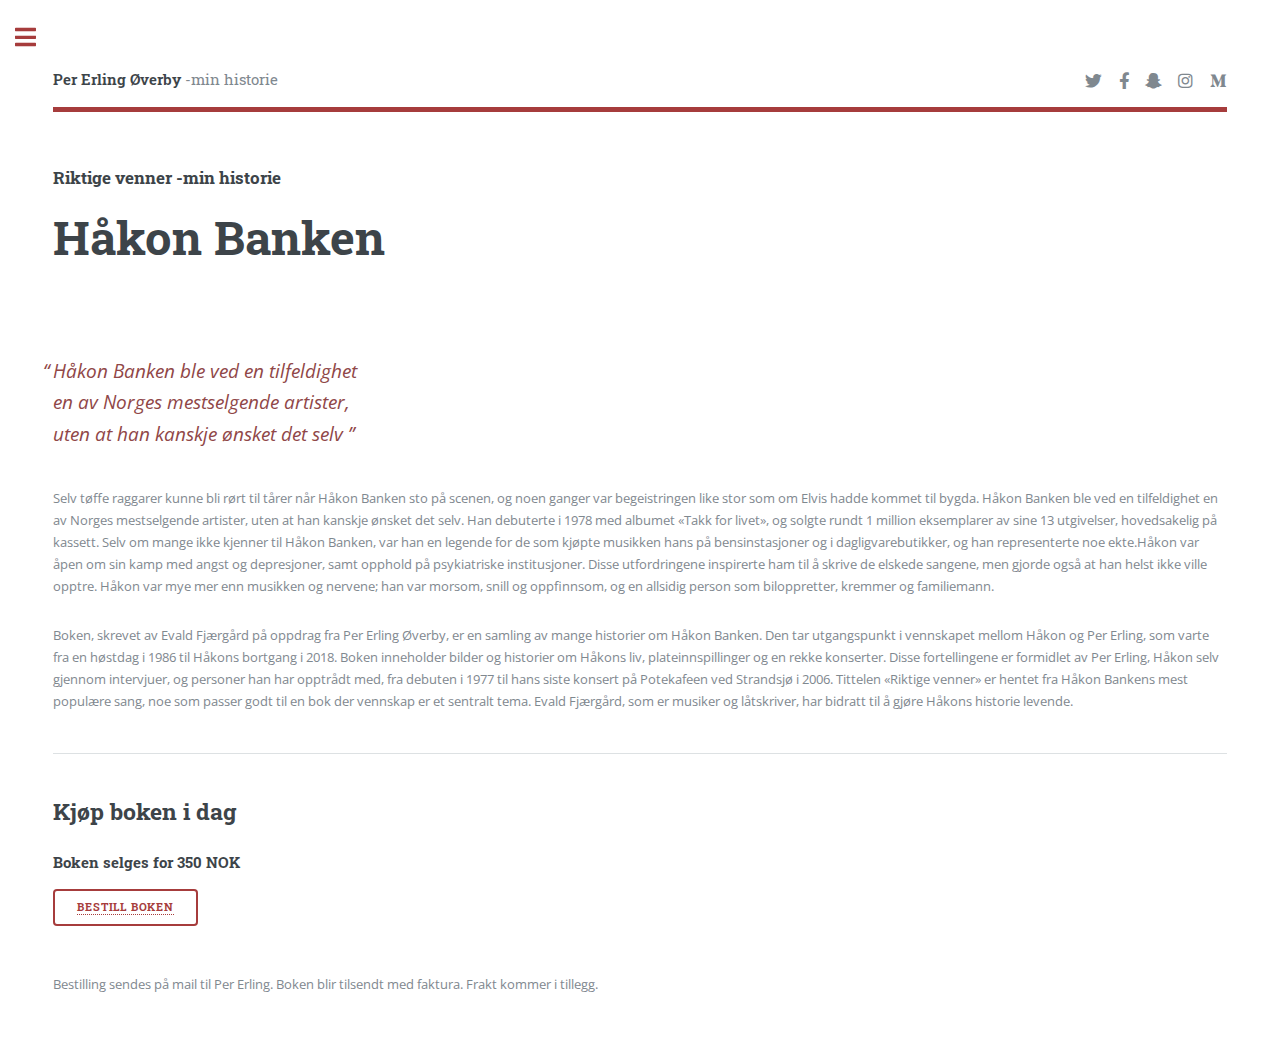
==== commit 559f5601: "content" ====
--- a/bok.html
+++ b/bok.html
@@ -24,7 +24,7 @@
           <!-- Header -->
           <header id="header">
             <a href="index.html" class="logo"
-              ><strong>Per Erling Øverby </strong> Min historie</a
+              ><strong>Per Erling Øverby </strong> -min historie</a
             >
             <ul class="icons">
               <li>
@@ -68,7 +68,12 @@
                 src="https://www.norli.no/media/catalog/product/9/7/9788269288001_1.jpg?auto=webp&format=pjpg&width=728&height=910&fit=cover"
                 alt=""
             /></span>
-
+            <div class="quote">
+              <p>
+                Håkon Banken ble ved en tilfeldighet en av Norges mestselgende
+                artister, uten at han kanskje ønsket det sel
+              </p>
+            </div>
             <p>
               Selv tøffe raggarer kunne bli rørt til tårer når Håkon Banken sto
               på scenen, og noen ganger var begeistringen like stor som om Elvis
@@ -86,6 +91,7 @@
               og oppfinnsom, og en allsidig person som biloppretter, kremmer og
               familiemann.
             </p>
+
             <p>
               Boken, skrevet av Evald Fjærgård på oppdrag fra Per Erling Øverby,
               er en samling av mange historier om Håkon Banken. Den tar
@@ -114,7 +120,7 @@
             </button>
             <p>
               Bestilling sendes på mail til Per Erling. Boken blir tilsendt med
-              faktura. Porto kommer i tillegg.
+              faktura. Frakt kommer i tillegg.
             </p>
           </section>
         </div>
@@ -128,6 +134,29 @@
       </div>
     </div>
 
+    <style>
+      .quote p {
+        position: relative;
+        font-style: italic;
+        color: rgb(144, 71, 71);
+        font-size: 1.2rem;
+        width: 20rem;
+      }
+
+      .quote p::before {
+        content: "“";
+        position: absolute;
+        left: -10px;
+        top: 0;
+      }
+
+      .quote p::after {
+        content: "v ”";
+        position: absolute;
+        bottom: 0;
+      }
+    </style>
+
     <!-- Scripts -->
     <script src="assets/js/jquery.min.js"></script>
     <script src="assets/js/browser.min.js"></script>
